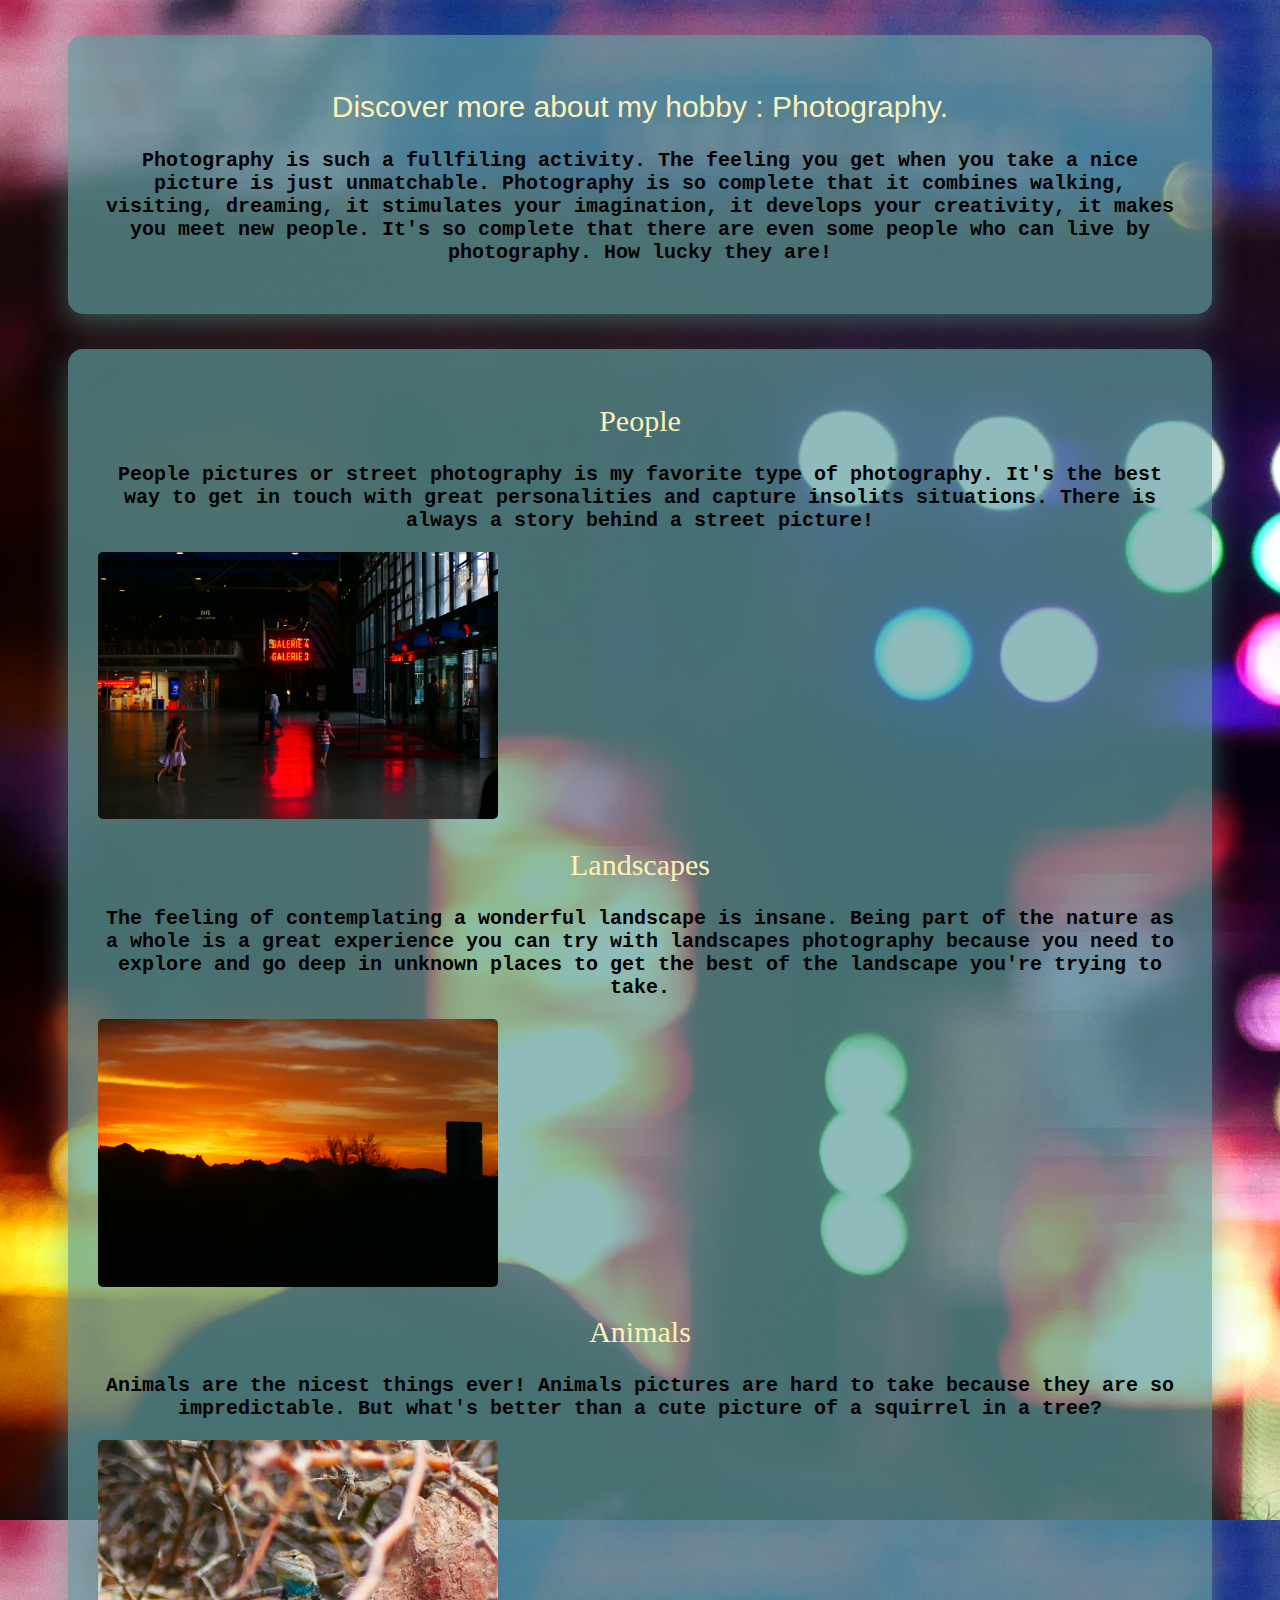
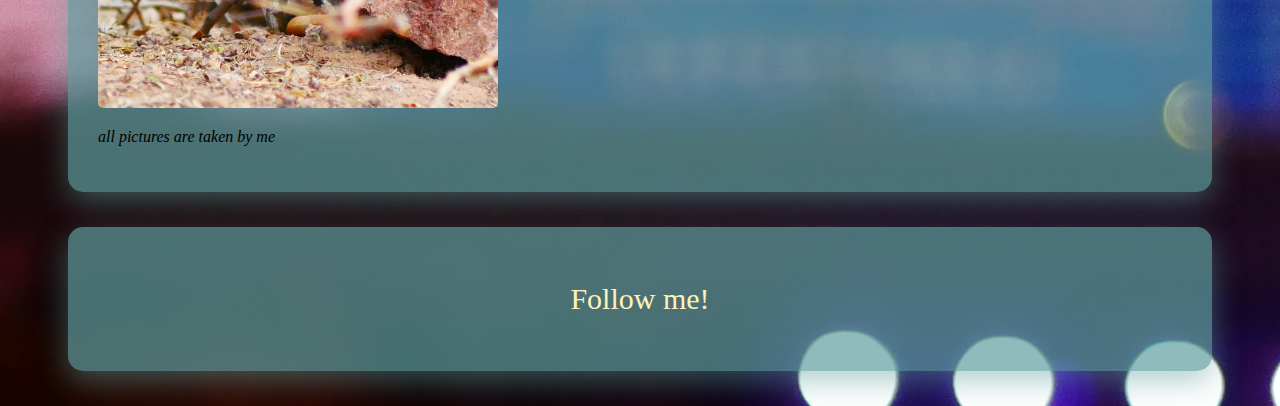
==== index.html @ f24bcc50 "Update index.html" ====
<!DOCTYPE html>

<html>
	
<head>
	<title>Grégoire Cotte</title>
	<meta name="description" content="This is the profile of Grégoire">
	<meta charset="UTF-8">
	<link rel="stylesheet" href="https://use.fontawesome.com/releases/v5.2.0/css/all.css" integrity="sha384-hWVjflwFxL6sNzntih27bfxkr27PmbbK/iSvJ+a4+0owXq79v+lsFkW54bOGbiDQ" crossorigin="anonymous">
	<link rel="stylesheet" type="text/css" href="style.css">
</head>

<body>
<div class="white">
	<div class="blue" class="container">
		<h2 id="original">Discover more about my hobby : Photography.</h2> 
		<p class="description">Photography is such a fullfiling activity. The feeling you get when you take a nice picture is just unmatchable. Photography is so complete that it combines walking, visiting, dreaming, it stimulates your imagination, it develops your creativity, it makes you meet new people. It's so complete that there are even some people who can live by photography. How lucky they are! </p>
	</div>
 

	<div class="blue" class="container"> 


 	<h2> <a href="file:///people.html" target="_blank">People</a></h2>  	
 		<p class="description">People pictures or street photography is my favorite type of photography. It's the best way to get in touch with great personalities and capture insolits situations. There is always a story behind a street picture!</p>
 		<img class="example" src="people/P1010523.JPG">
 		
 	<h2> <a href="file:///C:/Users/grego/OneDrive/Bureau/my%20profile/landscapes.html" target="_blank">Landscapes</a> </h2>
 		<p class="description">The feeling of contemplating a wonderful landscape is insane. Being part of the nature as a whole is a great experience you can try with landscapes photography because you need to explore and go deep in unknown places to get the best of the landscape you're trying to take.</p>
 		<img class="example" src="landscapes/P1020341.JPG">

 	<h2> <a href="file:///C:/Users/grego/OneDrive/Bureau/my%20profile/Animals.html" target="_blank">Animals </a></h2>
 		<p class="description">Animals are the nicest things ever! Animals pictures are hard to take because they are so impredictable. But what's better than a cute picture of a squirrel in a tree?</p>
 		<img class="example" src="animals/P1020356.JPG">
 		<p class="small">all pictures are taken by me</p>
	</div>

	<div class="blue" class="container">
	<h2>Follow me!</h2>

	<ul>
	<li>
	 <a id="logo" href="https://www.instagram.com/kreggoir/?hl=fr"target="_blank"><i class="fab fa-instagram"></i></i>
	 </a>
	</li>

	</ul>
	</div>
</div>

 </body>



</html>
---- style.css ----
body {background-image: url(P1030126.JPG); 
}
body{font-style: }

h1 {color:lightcyan;
	font-family: Acme;
	text-align: justify;
}
h2{color:rgb(254, 241, 184);
	font-family: Calibri;
	font-weight: 100;
	font-size: 30px;
	text-align: center;
}
#original{font-family: Arial;}

.description{font-size: 20px;
  font-family: courier;
text-align: center;
font-weight:bold;}

a{text-decoration: none;
color: rgb(254, 241, 184);
font-family: calibri;}

#logo{color: black;
font-weight: bold;
text-align: center;
font-size: 50px;
padding: 0px auto;
}

ul{list-style: none;}
a: hover {
	font-size: : 17px;
}

.blue {background: rgba(95,158,160,.7);
	padding: 30px;
	margin-top: 35px;
	margin-bottom:35px; 
	margin-left: 60px;
	margin-right: 60px;
	border-radius: 15px;
	box-shadow: 0px 10px 30px rgba(95,158,160,.5);
	 }

.example {size: 50px;
border-radius: 5px ; 
width: 400px;
}

.small{font-style: italic;
}


@media (max-width: 500px) {
	.container{width: 300px}
}
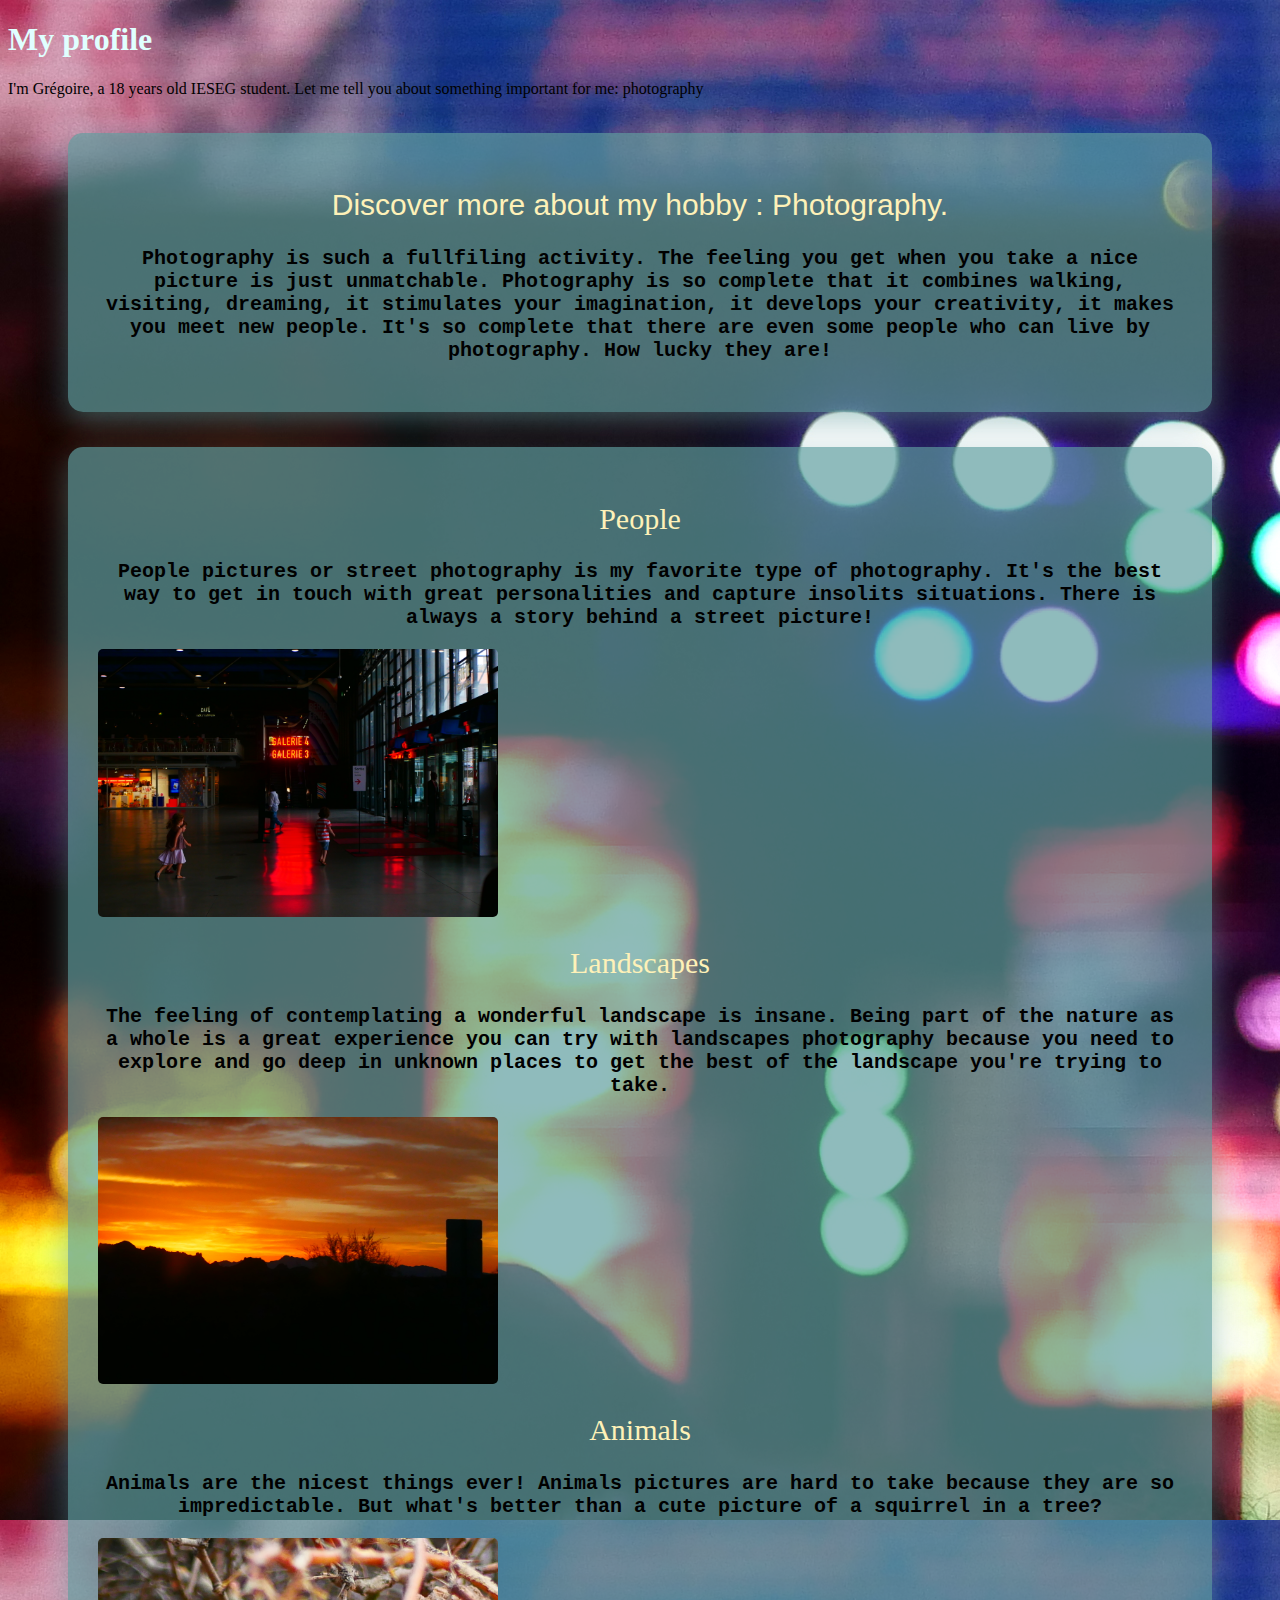
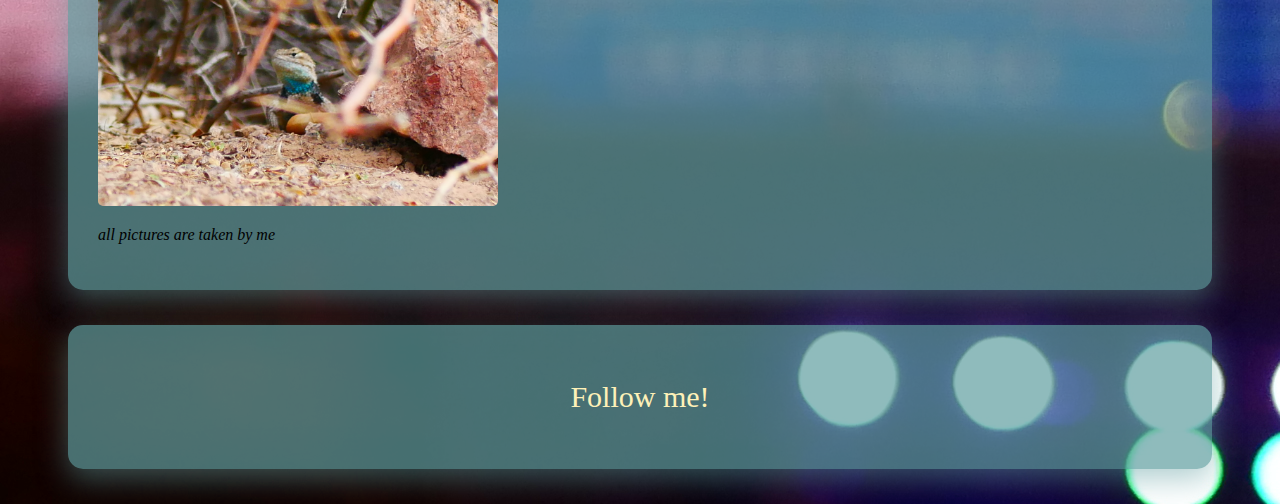
==== commit feac1599: "Update index.html" ====
--- a/index.html
+++ b/index.html
@@ -11,6 +11,11 @@
 </head>
 
 <body>
+<div class="header"> 
+	<h1>My profile</h1>
+	<p class="head"> I'm Grégoire, a 18 years old IESEG student. Let me tell you about something important for me: photography</p>
+</div>
+
 <div class="white">
 	<div class="blue" class="container">
 		<h2 id="original">Discover more about my hobby : Photography.</h2> 
@@ -21,15 +26,15 @@
 	<div class="blue" class="container"> 
 
 
- 	<h2> <a href="file:///people.html" target="_blank">People</a></h2>  	
+ 	<h2> <a href="people.html" target="_blank">People</a></h2>  	
  		<p class="description">People pictures or street photography is my favorite type of photography. It's the best way to get in touch with great personalities and capture insolits situations. There is always a story behind a street picture!</p>
  		<img class="example" src="people/P1010523.JPG">
  		
- 	<h2> <a href="file:///C:/Users/grego/OneDrive/Bureau/my%20profile/landscapes.html" target="_blank">Landscapes</a> </h2>
+ 	<h2> <a href="landscapes.html" target="_blank">Landscapes</a></h2>
  		<p class="description">The feeling of contemplating a wonderful landscape is insane. Being part of the nature as a whole is a great experience you can try with landscapes photography because you need to explore and go deep in unknown places to get the best of the landscape you're trying to take.</p>
  		<img class="example" src="landscapes/P1020341.JPG">
 
- 	<h2> <a href="file:///C:/Users/grego/OneDrive/Bureau/my%20profile/Animals.html" target="_blank">Animals </a></h2>
+ 	<h2> <a href="Animals.html" target="_blank">Animals </a></h2>
  		<p class="description">Animals are the nicest things ever! Animals pictures are hard to take because they are so impredictable. But what's better than a cute picture of a squirrel in a tree?</p>
  		<img class="example" src="animals/P1020356.JPG">
  		<p class="small">all pictures are taken by me</p>
--- a/style.css
+++ b/style.css
@@ -46,10 +46,21 @@
 	box-shadow: 0px 10px 30px rgba(95,158,160,.5);
 	 }
 
-.example {size: 50px;
+.example {size: 100px;
+height: auto;
+width: 400px;
 border-radius: 5px ; 
-width: 400px;
+
 }
+
+.grandformat {
+height: auto;
+width: 1500px;
+text-align: center;
+}
+
+
+
 
 .small{font-style: italic;
 }
